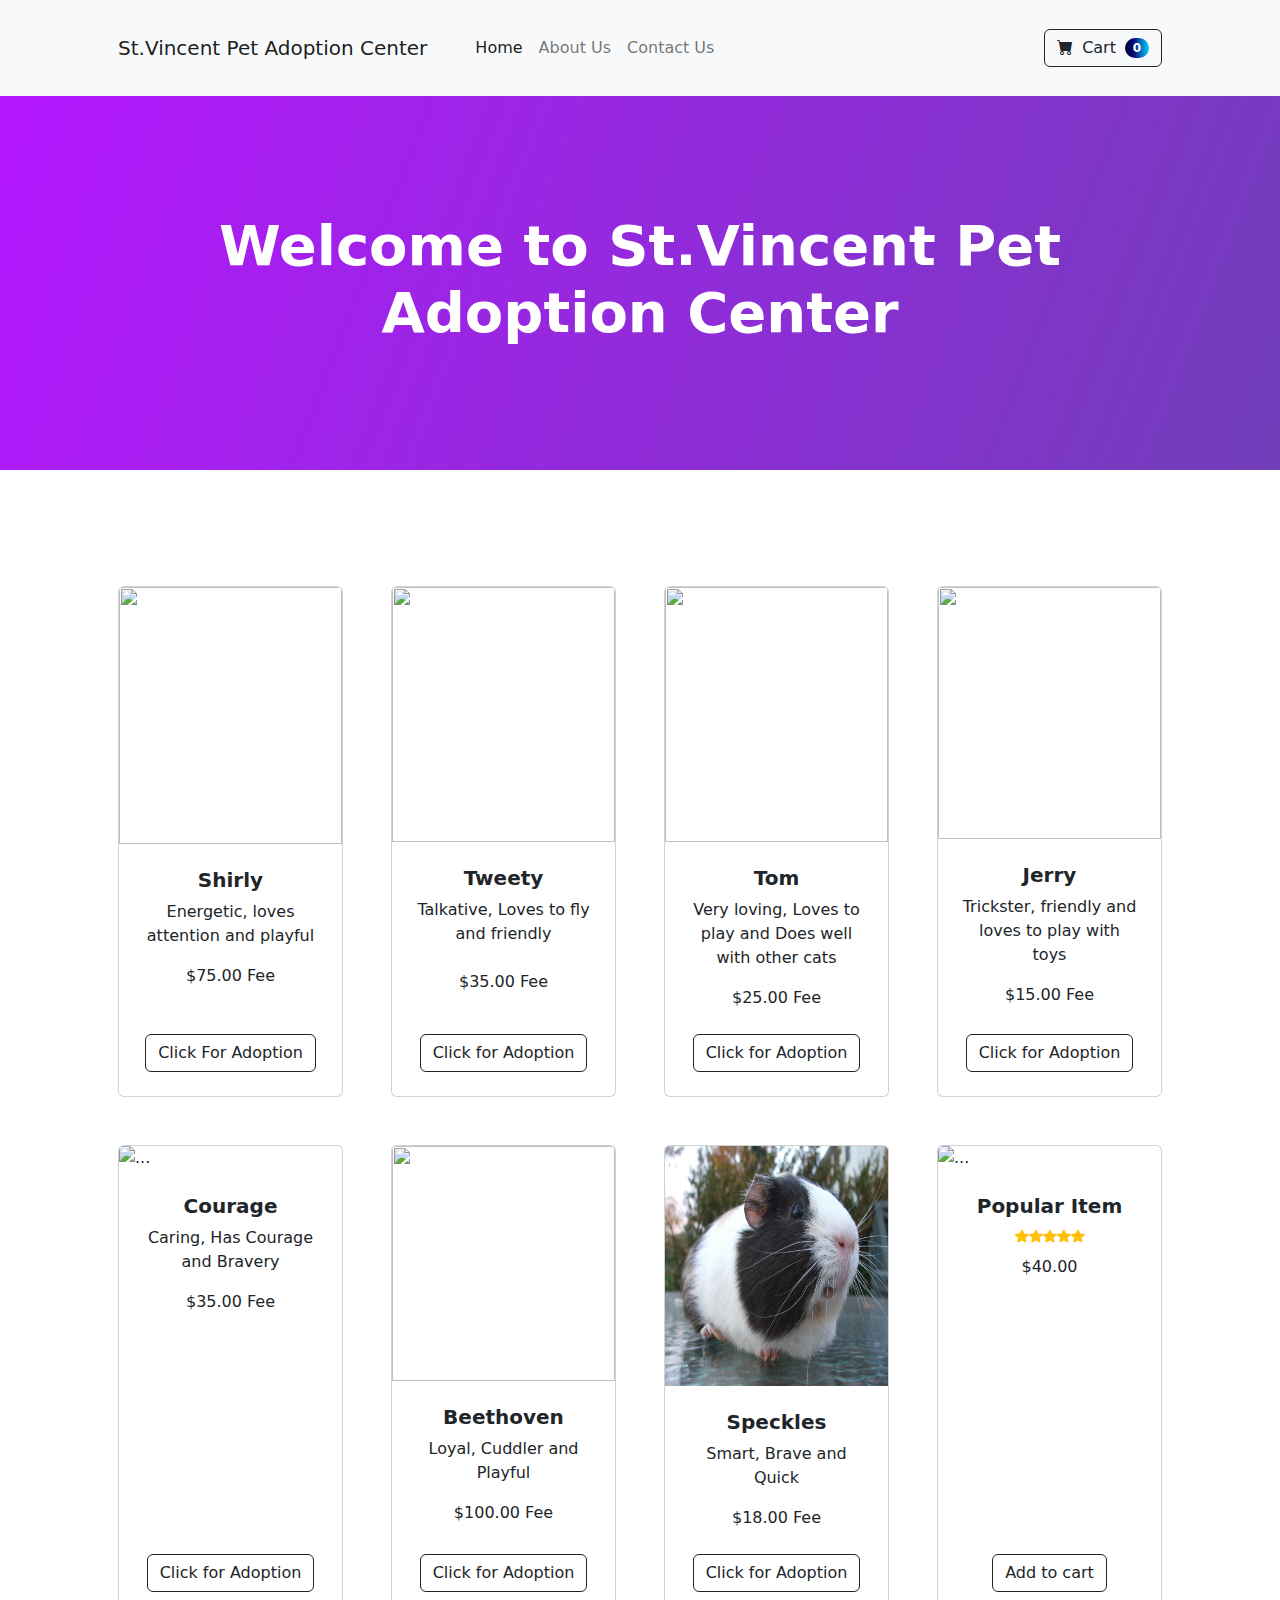
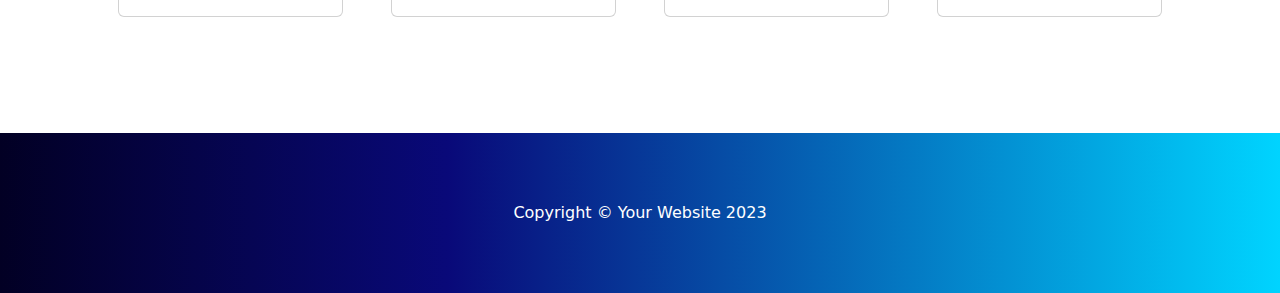
==== index.html @ 781c587f "I Changed the banners for each page" ====
<!DOCTYPE html>
<html lang="en">
    <head>
        <meta charset="utf-8" />
        <meta name="viewport" content="width=device-width, initial-scale=1, shrink-to-fit=no" />
        <meta name="description" content="" />
        <meta name="author" content="" />
        <title>St.Vincent Pet Adoption Center</title>
        <!-- Favicon-->
        <link rel="icon" type="image/x-icon" href="assets/favicon.ico" />
        <!-- Bootstrap icons-->
        <link href="https://cdn.jsdelivr.net/npm/bootstrap-icons@1.5.0/font/bootstrap-icons.css" rel="stylesheet" />
        <!-- Core theme CSS (includes Bootstrap)-->
        <link href="css/styles.css" rel="stylesheet" />
    </head>
    <body>
        <!-- Navigation-->
        <nav class="navbar navbar-expand-lg navbar-light bg-light">
            <div class="container px-4 px-lg-5">
                <a class="navbar-brand" href="#!">St.Vincent Pet Adoption Center</a>
                <button class="navbar-toggler" type="button" data-bs-toggle="collapse" data-bs-target="#navbarSupportedContent" aria-controls="navbarSupportedContent" aria-expanded="false" aria-label="Toggle navigation"><span class="navbar-toggler-icon"></span></button>
                <div class="collapse navbar-collapse" id="navbarSupportedContent">
                    <ul class="navbar-nav me-auto mb-2 mb-lg-0 ms-lg-4">
                        <li class="nav-item"><a class="nav-link active" aria-current="page" href="./index.html">Home</a></li>
                        <li class="nav-item"><a class="nav-link" href="./about.html">About Us</a></li>
                        <li class="nav-item">
                            <a class="nav-link" href="./Contact.html">Contact Us</a>
                    </ul>
                    <form class="d-flex">
                        <button class="btn btn-outline-dark" type="submit">
                            <i class="bi-cart-fill me-1"></i>
                            Cart
                            <span class="badge bg-dark text-white ms-1 rounded-pill">0</span>
                        </button>
                    </form>
                </div>
            </div>
        </nav>
        <!-- Header-->
        <header class="bg-dark py-5 css-selector">
            <div class="container px-4 px-lg-5 my-5">
                <div class="text-center text-white">
                    <h1 class="display-4 fw-bolder">Welcome to St.Vincent Pet Adoption Center</h1>
                    <p class="lead fw-normal text-white-50 mb-0"></p>
                </div>
            </div>
        </header>
        <!-- Section-->
        <section class="py-5">
            <div class="container px-4 px-lg-5 mt-5">
                <div class="row gx-4 gx-lg-5 row-cols-2 row-cols-md-3 row-cols-xl-4 justify-content-center">
                    <div class="col mb-5">
                        <div class="card h-100">
                            <!-- Product image-->
                            <img class="card-img-top" src="https://cdn.akc.org/yorkie14_1.jpg" style="height: 257px;"/>
                            <!-- Product details-->
                            <div class="card-body p-4">
                                <div class="text-center">
                                    <!-- Product name-->
                                    <h5 class="fw-bolder">Shirly</h5>
                                    <p>Energetic, loves attention and playful</p>
                                    $75.00 Fee
                                    
                                </div>
                            </div>
                            <!-- Product actions-->
                            <div class="card-footer p-4 pt-0 border-top-0 bg-transparent">
                                <div class="text-center"><a class="btn btn-outline-dark mt-auto" href="#">Click For Adoption</a></div>
                            </div>
                        </div>
                    </div>
                    <div class="col mb-5">
                        <div class="card h-100">
                            <!-- Sale badge-->
                            <!-- <div class="badge bg-dark text-white position-absolute" style="top: 0.5rem; right: 0.5rem"></div> -->
                            <!-- Product image-->
                            <img class="card-img-top" src="https://www.thesprucepets.com/thmb/ul9qRm5pyPlyd3kFfGPe42GYxa4=/467x0/filters:no_upscale():strip_icc()/LutinoParrotlet_Parrotletparrot-58a6e8825f9b58a3c918d7ac.jpg" style="height: 255px;"/>
                            <!-- Product details-->
                            <div class="card-body p-4">
                                <div class="text-center">
                                    <!-- Product name-->
                                    <h5 class="fw-bolder">Tweety</h5>
                                    <p>Talkative, Loves to fly and friendly</p>
                                    <!-- Product reviews-->
                                    <div class="d-flex justify-content-center small text-warning mb-2">
                                        <!-- <div class="bi-star-fill"></div>
                                        <div class="bi-star-fill"></div>
                                        <div class="bi-star-fill"></div>
                                        <div class="bi-star-fill"></div>
                                        <div class="bi-star-fill"></div> -->
                                    </div>
                                    <!-- Product price-->
                                    <span></span>
                                    $35.00 Fee
                                </div>
                            </div>
                            <!-- Product actions-->
                            <div class="card-footer p-4 pt-0 border-top-0 bg-transparent">
                                <div class="text-center"><a class="btn btn-outline-dark mt-auto" href="#">Click for Adoption</a></div>
                            </div>
                        </div>
                    </div>
                    <div class="col mb-5">
                        <div class="card h-100">
                            <!-- Sale badge-->
                            <div class="badge bg-dark text-white position-absolute" style="top: 0.5rem; right: 0.5rem"></div>
                            <!-- Product image-->
                            <img class="card-img-top" src="https://qph.cf2.quoracdn.net/main-qimg-476779f764a8bcf656bd392873af2862.webp" style="height: 255px;"/>
                            <!-- Product details-->
                            <div class="card-body p-4">
                                <div class="text-center">
                                    <!-- Product name-->
                                    <h5 class="fw-bolder">Tom</h5>
                                    <p>Very loving, Loves to play and Does well with other cats</p>
                                    <!-- Product price-->
                                    <span>$25.00 Fee</span>
                                    
                                    
                                </div>
                            </div>
                            <!-- Product actions-->
                            <div class="card-footer p-4 pt-0 border-top-0 bg-transparent">
                                <div class="text-center"><a class="btn btn-outline-dark mt-auto" href="#">Click for Adoption</a></div>
                            </div>
                        </div>
                    </div>
                    <div class="col mb-5">
                        <div class="card h-100">
                            <!-- Product image-->
                            <img class="card-img-top" src="https://www.rspcansw.org.au/wp-content/uploads/2016/10/mouse3-700x587.jpg" style="height: 252px;"/>
                            <!-- Product details-->
                            <div class="card-body p-4">
                                <div class="text-center">
                                    <!-- Product name-->
                                    <h5 class="fw-bolder">Jerry</h5>
                                    <!-- Product reviews-->
                                    <!-- <div class="d-flex justify-content-center small text-warning mb-2">
                                        <div class="bi-star-fill"></div>
                                        <div class="bi-star-fill"></div>
                                        <div class="bi-star-fill"></div>
                                        <div class="bi-star-fill"></div>
                                        <div class="bi-star-fill"></div>
                                    </div> -->
                                    <!-- Product price-->
                                    <p>Trickster, friendly and loves to play with toys</p>
                                    <span>$15.00 Fee</span>
                                     
                                </div>
                            </div>
                            <!-- Product actions-->
                            <div class="card-footer p-4 pt-0 border-top-0 bg-transparent">
                                <div class="text-center"><a class="btn btn-outline-dark mt-auto" href="#">Click for Adoption</a></div>
                            </div>
                        </div>
                    </div>
                    <div class="col mb-5">
                        <div class="card h-100">
                            <!-- Sale badge-->
                            <!-- <div class="badge bg-dark text-white position-absolute" style="top: 0.5rem; right: 0.5rem">Sale</div> -->
                            <!-- Product image-->
                            <img class="card-img-top" src="https://th.bing.com/th/id/R.4b80d0c19f7ebf796e3418d55f9085d4?rik=MaPlz%2f1vwEWjqw&riu=http%3a%2f%2fwww.daxtonsfriends.com%2fwp-content%2fuploads%2f2014%2f03%2fbeagle-3.jpg&ehk=M1Ei%2bVhdY8WbubS7VVFrgg%2fxV7loCNVXlWEQvaQn68w%3d&risl=&pid=ImgRaw&r=0" alt="..." />
                            <!-- Product details-->
                            <div class="card-body p-4">
                                <div class="text-center">
                                    <!-- Product name-->
                                    <h5 class="fw-bolder">Courage</h5>
                                    <!-- Product price-->
                                    <!-- <span class="text-muted text-decoration-line-through">$50.00</span> -->
                                   <p>Caring, Has Courage and Bravery</p>
                                    $35.00 Fee
                                  
                                </div>
                            </div>
                            <!-- Product actions-->
                            <div class="card-footer p-4 pt-0 border-top-0 bg-transparent">
                                <div class="text-center"><a class="btn btn-outline-dark mt-auto" href="#">Click for Adoption</a></div>
                            </div>
                        </div>
                    </div>
                    <div class="col mb-5">
                        <div class="card h-100">
                            <!-- Product image-->
                            <img class="card-img-top" src="https://cdn-prd.content.metamorphosis.com/wp-content/uploads/sites/6/2022/07/what-type-of-dog-is-beethoven-type.jpg" height="235px"/>
                            <!-- Product details-->
                            <div class="card-body p-4">
                                <div class="text-center">
                                    <!-- Product name-->
                                    <h5 class="fw-bolder">Beethoven</h5>
                                    <!-- Product price-->
                                    <p>Loyal, Cuddler and Playful</p>
                                    $100.00 Fee
                                </div>
                            </div>
                            <!-- Product actions-->
                            <div class="card-footer p-4 pt-0 border-top-0 bg-transparent">
                                <div class="text-center"><a class="btn btn-outline-dark mt-auto" href="#">Click for Adoption</a></div>
                            </div>
                        </div>
                    </div>
                    <div class="col mb-5">
                        <div class="card h-100">
                            <!-- Sale badge-->
                            <!-- <div class="badge bg-dark text-white position-absolute" style="top: 0.5rem; right: 0.5rem">Sale</div> -->
                            <!-- Product image-->
                            <img class="card-img-top" src="./George_the_amazing_guinea_pig.jpg" height="240px"/>
                            <!-- Product details-->
                            <div class="card-body p-4">
                                <div class="text-center">
                                    <!-- Product name-->
                                    <h5 class="fw-bolder">Speckles</h5>
                                    <!-- Product reviews-->
                                    <!-- <div class="d-flex justify-content-center small text-warning mb-2">
                                        <div class="bi-star-fill"></div>
                                        <div class="bi-star-fill"></div>
                                        <div class="bi-star-fill"></div>
                                        <div class="bi-star-fill"></div>
                                        <div class="bi-star-fill"></div>
                                    </div> -->
                                    <!-- Product price-->
                                    <!-- <span class="text-muted text-decoration-line-through"></span> -->
                                    <p>Smart, Brave and Quick</p>
                                    $18.00 Fee
                                </div>
                            </div>
                            <!-- Product actions-->
                            <div class="card-footer p-4 pt-0 border-top-0 bg-transparent">
                                <div class="text-center"><a class="btn btn-outline-dark mt-auto" href="#">Click for Adoption</a></div>
                            </div>
                        </div>
                    </div>
                    <div class="col mb-5">
                        <div class="card h-100">
                            <!-- Product image-->
                            <img class="card-img-top" src="https://dummyimage.com/450x300/dee2e6/6c757d.jpg" alt="..." />
                            <!-- Product details-->
                            <div class="card-body p-4">
                                <div class="text-center">
                                    <!-- Product name-->
                                    <h5 class="fw-bolder">Popular Item</h5>
                                    <!-- Product reviews-->
                                    <div class="d-flex justify-content-center small text-warning mb-2">
                                        <div class="bi-star-fill"></div>
                                        <div class="bi-star-fill"></div>
                                        <div class="bi-star-fill"></div>
                                        <div class="bi-star-fill"></div>
                                        <div class="bi-star-fill"></div>
                                    </div>
                                    <!-- Product price-->
                                    $40.00
                                </div>
                            </div>
                            <!-- Product actions-->
                            <div class="card-footer p-4 pt-0 border-top-0 bg-transparent">
                                <div class="text-center"><a class="btn btn-outline-dark mt-auto" href="#">Add to cart</a></div>
                            </div>
                        </div>
                    </div>
                </div>
            </div>
        </section>
        <!-- Footer-->
        <footer class="py-5 bg-dark">
            <div class="container"><p class="m-0 text-center text-white">Copyright &copy; Your Website 2023</p></div>
        </footer>
        <!-- Bootstrap core JS-->
        <script src="https://cdn.jsdelivr.net/npm/bootstrap@5.2.3/dist/js/bootstrap.bundle.min.js"></script>
        <!-- Core theme JS-->
        <script src="js/scripts.js"></script>
    </body>
</html>
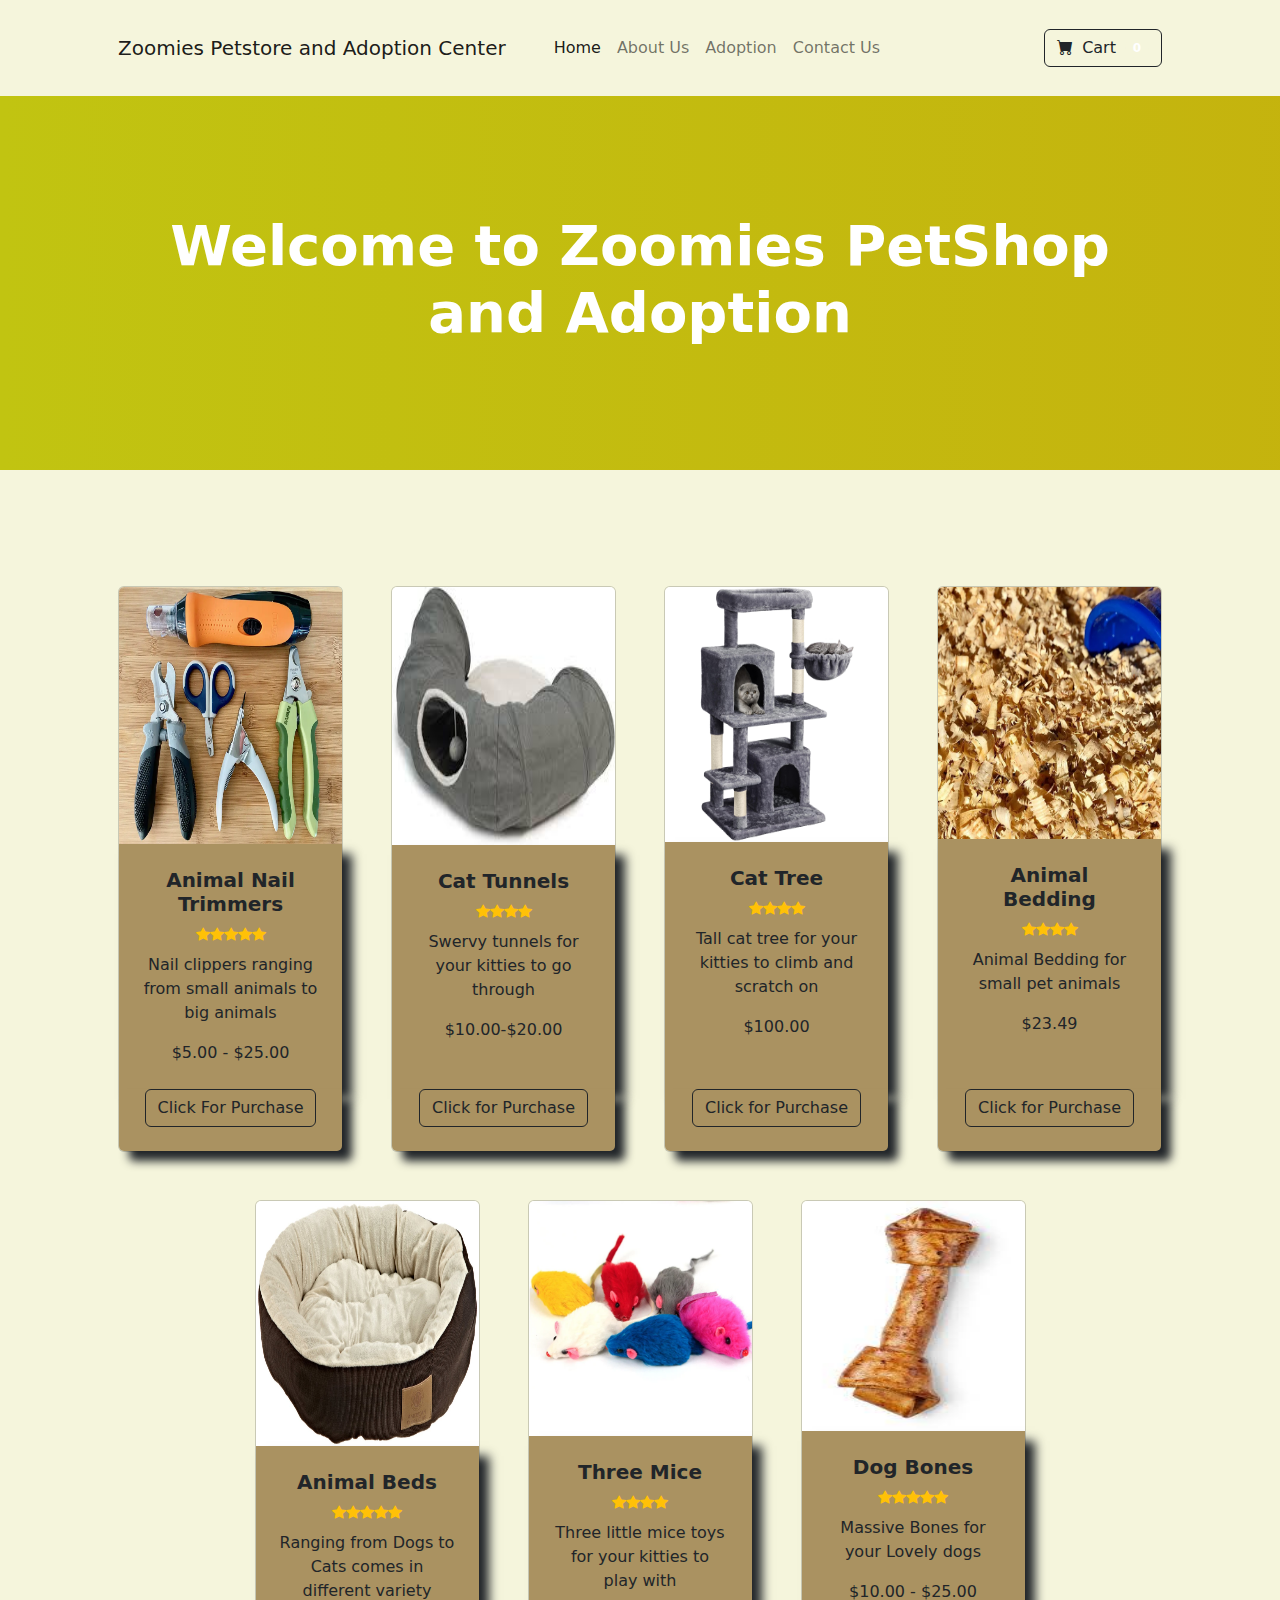
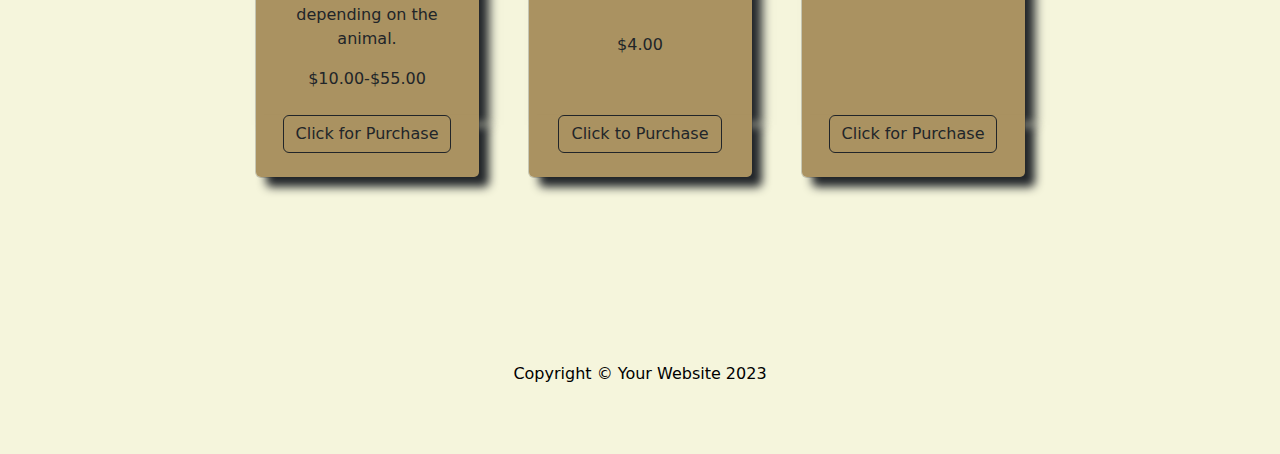
==== commit 516857ca: "updated files" ====
--- a/index.html
+++ b/index.html
@@ -5,24 +5,25 @@
         <meta name="viewport" content="width=device-width, initial-scale=1, shrink-to-fit=no" />
         <meta name="description" content="" />
         <meta name="author" content="" />
-        <title>St.Vincent Pet Adoption Center</title>
+        <title>Zoomies Petstorea and Adoption Center</title>
         <!-- Favicon-->
         <link rel="icon" type="image/x-icon" href="assets/favicon.ico" />
         <!-- Bootstrap icons-->
         <link href="https://cdn.jsdelivr.net/npm/bootstrap-icons@1.5.0/font/bootstrap-icons.css" rel="stylesheet" />
         <!-- Core theme CSS (includes Bootstrap)-->
-        <link href="css/styles.css" rel="stylesheet" />
+        <link href="./css/styles.css" rel="stylesheet" />
     </head>
     <body>
         <!-- Navigation-->
-        <nav class="navbar navbar-expand-lg navbar-light bg-light">
+        <nav class="navbar navbar-expand-lg navbar-light bg-dark">
             <div class="container px-4 px-lg-5">
-                <a class="navbar-brand" href="#!">St.Vincent Pet Adoption Center</a>
+                <a class="navbar-brand" href="#!">Zoomies Petstore and Adoption Center</a>
                 <button class="navbar-toggler" type="button" data-bs-toggle="collapse" data-bs-target="#navbarSupportedContent" aria-controls="navbarSupportedContent" aria-expanded="false" aria-label="Toggle navigation"><span class="navbar-toggler-icon"></span></button>
                 <div class="collapse navbar-collapse" id="navbarSupportedContent">
                     <ul class="navbar-nav me-auto mb-2 mb-lg-0 ms-lg-4">
                         <li class="nav-item"><a class="nav-link active" aria-current="page" href="./index.html">Home</a></li>
                         <li class="nav-item"><a class="nav-link" href="./about.html">About Us</a></li>
+                        <li class="nav-item"><a class="nav-link" href="./shop.html">Adoption</a></li>
                         <li class="nav-item">
                             <a class="nav-link" href="./Contact.html">Contact Us</a>
                     </ul>
@@ -40,7 +41,7 @@
         <header class="bg-dark py-5 css-selector">
             <div class="container px-4 px-lg-5 my-5">
                 <div class="text-center text-white">
-                    <h1 class="display-4 fw-bolder">Welcome to St.Vincent Pet Adoption Center</h1>
+                    <h1 class="display-4 fw-bolder">Welcome to Zoomies PetShop and Adoption</h1>
                     <p class="lead fw-normal text-white-50 mb-0"></p>
                 </div>
             </div>
@@ -52,20 +53,28 @@
                     <div class="col mb-5">
                         <div class="card h-100">
                             <!-- Product image-->
-                            <img class="card-img-top" src="https://cdn.akc.org/yorkie14_1.jpg" style="height: 257px;"/>
-                            <!-- Product details-->
-                            <div class="card-body p-4">
-                                <div class="text-center">
-                                    <!-- Product name-->
-                                    <h5 class="fw-bolder">Shirly</h5>
-                                    <p>Energetic, loves attention and playful</p>
-                                    $75.00 Fee
-                                    
-                                </div>
-                            </div>
-                            <!-- Product actions-->
-                            <div class="card-footer p-4 pt-0 border-top-0 bg-transparent">
-                                <div class="text-center"><a class="btn btn-outline-dark mt-auto" href="#">Click For Adoption</a></div>
+                            <img class="card-img-top" src="./img/NailTrimmers.webp" style="height: 257px;"/>
+                            <!-- Product details-->
+                            <div class="card-body p-4 Cardcolor">
+                                <div class="text-center">
+
+                                    <!-- Product name-->
+                                    <h5 class="fw-bolder">Animal Nail Trimmers</h5>
+                                    <div class="d-flex justify-content-center small text-warning mb-2">
+                                        <div class="bi-star-fill"></div>
+                                        <div class="bi-star-fill"></div>
+                                        <div class="bi-star-fill"></div>
+                                        <div class="bi-star-fill"></div>
+                                        <div class="bi-star-fill"></div>
+                                    </div>
+                                    <p>Nail clippers ranging from small animals to big animals </p>
+                                    $5.00 - $25.00
+                                    
+                                </div>
+                            </div>
+                            <!-- Product actions-->
+                            <div class="card-footer p-4 pt-0 border-top-0 Cardcolor">
+                                <div class="text-center"><a class="btn btn-outline-dark mt-auto" href="#">Click For Purchase</a></div>
                             </div>
                         </div>
                     </div>
@@ -74,29 +83,39 @@
                             <!-- Sale badge-->
                             <!-- <div class="badge bg-dark text-white position-absolute" style="top: 0.5rem; right: 0.5rem"></div> -->
                             <!-- Product image-->
-                            <img class="card-img-top" src="https://www.thesprucepets.com/thmb/ul9qRm5pyPlyd3kFfGPe42GYxa4=/467x0/filters:no_upscale():strip_icc()/LutinoParrotlet_Parrotletparrot-58a6e8825f9b58a3c918d7ac.jpg" style="height: 255px;"/>
-                            <!-- Product details-->
-                            <div class="card-body p-4">
-                                <div class="text-center">
-                                    <!-- Product name-->
-                                    <h5 class="fw-bolder">Tweety</h5>
-                                    <p>Talkative, Loves to fly and friendly</p>
+                            <img class="card-img-top" src="./img/catTunnel.jpg" height="258px" />
+                    
+                            <div class="card-body p-4 Cardcolor">
+                                <div class="text-center">
+                                    <!-- Product name-->
+                                    
+                                    <h5 class="fw-bolder">Cat Tunnels</h5>
+                                    <div class="d-flex justify-content-center small text-warning mb-2">
+                                        <div class="bi-star-fill"></div>
+                                        <div class="bi-star-fill"></div>
+                                        <div class="bi-star-fill"></div>
+                                        <div class="bi-star-fill"></div>
+                                        <!-- <div class="bi-star-fill"></div> -->
+                                    </div>
+
+                                    <p>Swervy tunnels for your kitties to go through</p>
+                                    
                                     <!-- Product reviews-->
-                                    <div class="d-flex justify-content-center small text-warning mb-2">
-                                        <!-- <div class="bi-star-fill"></div>
-                                        <div class="bi-star-fill"></div>
-                                        <div class="bi-star-fill"></div>
-                                        <div class="bi-star-fill"></div>
-                                        <div class="bi-star-fill"></div> -->
-                                    </div>
+                                    <!-- <div class="d-flex justify-content-center small text-warning mb-2">
+                                        <div class="bi-star-fill"></div>
+                                        <div class="bi-star-fill"></div>
+                                        <div class="bi-star-fill"></div>
+                                        <div class="bi-star-fill"></div>
+                                        <div class="bi-star-fill"></div>
+                                    </div> -->
                                     <!-- Product price-->
                                     <span></span>
-                                    $35.00 Fee
-                                </div>
-                            </div>
-                            <!-- Product actions-->
-                            <div class="card-footer p-4 pt-0 border-top-0 bg-transparent">
-                                <div class="text-center"><a class="btn btn-outline-dark mt-auto" href="#">Click for Adoption</a></div>
+                                    $10.00-$20.00
+                                </div>
+                            </div>
+                            <!-- Product actions-->
+                            <div class="card-footer p-4 pt-0 border-top-0 Cardcolor">
+                                <div class="text-center"><a class="btn btn-outline-dark mt-auto" href="#">Click for Purchase</a></div>
                             </div>
                         </div>
                     </div>
@@ -105,51 +124,126 @@
                             <!-- Sale badge-->
                             <div class="badge bg-dark text-white position-absolute" style="top: 0.5rem; right: 0.5rem"></div>
                             <!-- Product image-->
-                            <img class="card-img-top" src="https://qph.cf2.quoracdn.net/main-qimg-476779f764a8bcf656bd392873af2862.webp" style="height: 255px;"/>
-                            <!-- Product details-->
-                            <div class="card-body p-4">
-                                <div class="text-center">
-                                    <!-- Product name-->
-                                    <h5 class="fw-bolder">Tom</h5>
-                                    <p>Very loving, Loves to play and Does well with other cats</p>
-                                    <!-- Product price-->
-                                    <span>$25.00 Fee</span>
-                                    
-                                    
-                                </div>
-                            </div>
-                            <!-- Product actions-->
-                            <div class="card-footer p-4 pt-0 border-top-0 bg-transparent">
-                                <div class="text-center"><a class="btn btn-outline-dark mt-auto" href="#">Click for Adoption</a></div>
-                            </div>
-                        </div>
-                    </div>
-                    <div class="col mb-5">
-                        <div class="card h-100">
-                            <!-- Product image-->
-                            <img class="card-img-top" src="https://www.rspcansw.org.au/wp-content/uploads/2016/10/mouse3-700x587.jpg" style="height: 252px;"/>
-                            <!-- Product details-->
-                            <div class="card-body p-4">
-                                <div class="text-center">
-                                    <!-- Product name-->
-                                    <h5 class="fw-bolder">Jerry</h5>
+                            <img class="card-img-top" src="./img/catTree.jpg" style="height: 255px;"/>
+                            <!-- Product details-->
+                            <div class="card-body p-4 Cardcolor">
+                                <div class="text-center">
+                                    <!-- Product name-->
+                                    
+                                    <h5 class="fw-bolder">Cat Tree</h5>
+                                    <div class="d-flex justify-content-center small text-warning mb-2">
+                                        <div class="bi-star-fill"></div>
+                                        <div class="bi-star-fill"></div>
+                                        <div class="bi-star-fill"></div>
+                                        <div class="bi-star-fill"></div>
+                                        <!-- <div class="bi-star-fill"></div>  -->
+                                    </div> 
+                                    <p>Tall cat tree for your kitties to climb and scratch on</p>
+                                    <!-- Product price-->
+                                    <span>$100.00</span>
+                                    
+                                    
+                                </div>
+                            </div>
+                            <!-- Product actions-->
+                            <div class="card-footer p-4 pt-0 border-top-0 Cardcolor">
+                                <div class="text-center"><a class="btn btn-outline-dark mt-auto" href="#">Click for Purchase</a></div>
+                            </div>
+                        </div>
+                    </div>
+                    <div class="col mb-5">
+                        <div class="card h-100">
+                            <!-- Product image-->
+                            <img class="card-img-top" src="./img/42cdfb_442b223d29144451879b62009cc0705e~mv2.webp" style="height: 252px;"/>
+                            <!-- Product details-->
+                            <div class="card-body p-4 Cardcolor">
+                                <div class="text-center">
+                                    <!-- Product name-->
+                                    <h5 class="fw-bolder">Animal Bedding</h5>
                                     <!-- Product reviews-->
-                                    <!-- <div class="d-flex justify-content-center small text-warning mb-2">
-                                        <div class="bi-star-fill"></div>
-                                        <div class="bi-star-fill"></div>
-                                        <div class="bi-star-fill"></div>
-                                        <div class="bi-star-fill"></div>
-                                        <div class="bi-star-fill"></div>
-                                    </div> -->
-                                    <!-- Product price-->
-                                    <p>Trickster, friendly and loves to play with toys</p>
-                                    <span>$15.00 Fee</span>
+                                    <div class="d-flex justify-content-center small text-warning mb-2">
+                                        <div class="bi-star-fill"></div>
+                                        <div class="bi-star-fill"></div>
+                                        <div class="bi-star-fill"></div>
+                                        <div class="bi-star-fill"></div>
+                                        <!-- <div class="bi-star-fill"></div>  -->
+                                    </div> 
+                                    <!-- Product price-->
+                                    <p>Animal Bedding for small pet animals</p>
+                                    <span>$23.49</span>
                                      
                                 </div>
                             </div>
                             <!-- Product actions-->
-                            <div class="card-footer p-4 pt-0 border-top-0 bg-transparent">
-                                <div class="text-center"><a class="btn btn-outline-dark mt-auto" href="#">Click for Adoption</a></div>
+                            <div class="card-footer p-4 pt-0 border-top-0 Cardcolor">
+                                <div class="text-center"><a class="btn btn-outline-dark mt-auto" href="#">Click for Purchase</a></div>
+                            </div>
+                        </div>
+                    </div>
+                    <div class="col mb-5">
+                        <div class="card h-100">
+                            <!-- Sale badge--> 
+                             <!-- <div class="badge bg-dark text-black position-absolute" style="top: 0.5rem; right: 0.5rem">Sale</div>  -->
+                            <!-- Product image-->
+                            <img class="card-img-top" src="./img/AnimalBed.jpg" height="245px" width="150px"/>
+                            <!-- Product details-->
+                            <div class="card-body p-4 Cardcolor">
+                                <div class="text-center">
+                                    <!-- Product name-->
+                                    <h5 class="fw-bolder">Animal Beds</h5>
+                                    <!-- Product reviews -->
+                                    <div class="d-flex justify-content-center small text-warning mb-2">
+                                        <div class="bi-star-fill"></div>
+                                        <div class="bi-star-fill"></div>
+                                        <div class="bi-star-fill"></div>
+                                         <div class="bi-star-fill"></div> 
+                                        <div class="bi-star-fill"></div> 
+                                    </div>
+                                    <!-- Product price-->
+                                    <!-- <span class="text-muted text-decoration-line-through">$50.00</span> -->
+                                   <p class= "cardText">Ranging from Dogs to Cats
+                                    comes in different variety depending on the animal.
+                                   </p>
+                                    $10.00-$55.00 
+                                  
+                                </div>
+                            </div>
+                            <!-- Product actions-->
+                            <div class="card-footer p-4 pt-0 border-top-0 Cardcolor">
+                                <div class="text-center"><a class="btn btn-outline-dark mt-auto" href="#">Click for Purchase</a></div>
+                            </div>
+                        </div>
+                    </div>
+                    <div class="col mb-5">
+                        <div class="card h-100">
+                            <!-- Product image-->
+                            <img class="card-img-top" src="./img/SYDZSW-5pcs-Pack-Funny-Cat-Mice-Toys-Colorful-Mice-Cat-Toy-with-Real-Rabbit-Fur-Small.jpg_640x640.webp" height="235px"/>
+                            <!-- Product details-->
+                            <div class="card-body p-4 Cardcolor">
+                                <div class="text-center">
+                                    <!-- Product name-->
+                                    <h5 class="fw-bolder">Three Mice</h5>
+                                    <!-- Product reviews -->
+                                    <div class="d-flex justify-content-center small text-warning mb-2">
+                                        <div class="bi-star-fill"></div>
+                                        <div class="bi-star-fill"></div>
+                                        <div class="bi-star-fill"></div>
+                                         <div class="bi-star-fill"></div> 
+                                        <!-- <div class="bi-star-fill"></div> --> 
+                                    </div>
+                                    <!-- Product description -->
+                                    <span class="text-muted text-decoration-line-through"></span>
+                                    <p> Three little mice toys for your kitties to play with </p>
+                                    <!-- Product Price -->
+                                    <br>
+                                    $4.00
+                                    <!-- Product price-->
+                                    
+                                </div>
+                            </div>
+                            <!-- Product actions-->
+                            <div class="card-footer p-4 pt-0 border-top-0 Cardcolor">
+                                <div class="text-center"><a class="btn btn-outline-dark mt-auto" href="#">Click to Purchase</a></div>
                             </div>
                         </div>
                     </div>
@@ -158,113 +252,48 @@
                             <!-- Sale badge-->
                             <!-- <div class="badge bg-dark text-white position-absolute" style="top: 0.5rem; right: 0.5rem">Sale</div> -->
                             <!-- Product image-->
-                            <img class="card-img-top" src="https://th.bing.com/th/id/R.4b80d0c19f7ebf796e3418d55f9085d4?rik=MaPlz%2f1vwEWjqw&riu=http%3a%2f%2fwww.daxtonsfriends.com%2fwp-content%2fuploads%2f2014%2f03%2fbeagle-3.jpg&ehk=M1Ei%2bVhdY8WbubS7VVFrgg%2fxV7loCNVXlWEQvaQn68w%3d&risl=&pid=ImgRaw&r=0" alt="..." />
-                            <!-- Product details-->
-                            <div class="card-body p-4">
-                                <div class="text-center">
-                                    <!-- Product name-->
-                                    <h5 class="fw-bolder">Courage</h5>
-                                    <!-- Product price-->
-                                    <!-- <span class="text-muted text-decoration-line-through">$50.00</span> -->
-                                   <p>Caring, Has Courage and Bravery</p>
-                                    $35.00 Fee
-                                  
-                                </div>
-                            </div>
-                            <!-- Product actions-->
-                            <div class="card-footer p-4 pt-0 border-top-0 bg-transparent">
-                                <div class="text-center"><a class="btn btn-outline-dark mt-auto" href="#">Click for Adoption</a></div>
-                            </div>
-                        </div>
-                    </div>
-                    <div class="col mb-5">
-                        <div class="card h-100">
-                            <!-- Product image-->
-                            <img class="card-img-top" src="https://cdn-prd.content.metamorphosis.com/wp-content/uploads/sites/6/2022/07/what-type-of-dog-is-beethoven-type.jpg" height="235px"/>
-                            <!-- Product details-->
-                            <div class="card-body p-4">
-                                <div class="text-center">
-                                    <!-- Product name-->
-                                    <h5 class="fw-bolder">Beethoven</h5>
-                                    <!-- Product price-->
-                                    <p>Loyal, Cuddler and Playful</p>
-                                    $100.00 Fee
-                                </div>
-                            </div>
-                            <!-- Product actions-->
-                            <div class="card-footer p-4 pt-0 border-top-0 bg-transparent">
-                                <div class="text-center"><a class="btn btn-outline-dark mt-auto" href="#">Click for Adoption</a></div>
-                            </div>
-                        </div>
-                    </div>
-                    <div class="col mb-5">
-                        <div class="card h-100">
-                            <!-- Sale badge-->
-                            <!-- <div class="badge bg-dark text-white position-absolute" style="top: 0.5rem; right: 0.5rem">Sale</div> -->
-                            <!-- Product image-->
-                            <img class="card-img-top" src="./George_the_amazing_guinea_pig.jpg" height="240px"/>
-                            <!-- Product details-->
-                            <div class="card-body p-4">
-                                <div class="text-center">
-                                    <!-- Product name-->
-                                    <h5 class="fw-bolder">Speckles</h5>
-                                    <!-- Product reviews-->
-                                    <!-- <div class="d-flex justify-content-center small text-warning mb-2">
-                                        <div class="bi-star-fill"></div>
-                                        <div class="bi-star-fill"></div>
-                                        <div class="bi-star-fill"></div>
-                                        <div class="bi-star-fill"></div>
-                                        <div class="bi-star-fill"></div>
-                                    </div> -->
-                                    <!-- Product price-->
-                                    <!-- <span class="text-muted text-decoration-line-through"></span> -->
-                                    <p>Smart, Brave and Quick</p>
-                                    $18.00 Fee
-                                </div>
-                            </div>
-                            <!-- Product actions-->
-                            <div class="card-footer p-4 pt-0 border-top-0 bg-transparent">
-                                <div class="text-center"><a class="btn btn-outline-dark mt-auto" href="#">Click for Adoption</a></div>
-                            </div>
-                        </div>
-                    </div>
-                    <div class="col mb-5">
-                        <div class="card h-100">
-                            <!-- Product image-->
-                            <img class="card-img-top" src="https://dummyimage.com/450x300/dee2e6/6c757d.jpg" alt="..." />
-                            <!-- Product details-->
-                            <div class="card-body p-4">
-                                <div class="text-center">
-                                    <!-- Product name-->
-                                    <h5 class="fw-bolder">Popular Item</h5>
-                                    <!-- Product reviews-->
-                                    <div class="d-flex justify-content-center small text-warning mb-2">
-                                        <div class="bi-star-fill"></div>
-                                        <div class="bi-star-fill"></div>
-                                        <div class="bi-star-fill"></div>
-                                        <div class="bi-star-fill"></div>
-                                        <div class="bi-star-fill"></div>
-                                    </div>
-                                    <!-- Product price-->
-                                    $40.00
-                                </div>
-                            </div>
-                            <!-- Product actions-->
-                            <div class="card-footer p-4 pt-0 border-top-0 bg-transparent">
-                                <div class="text-center"><a class="btn btn-outline-dark mt-auto" href="#">Add to cart</a></div>
+                            <img class="card-img-top" src="./img/LargeBone.jpg" height="230px"/>
+                            <!-- Product details-->
+                            <div class="card-body p-4 Cardcolor">
+                                <div class="text-center">
+                                    <!-- Product name-->
+                                    <h5 class="fw-bolder">Dog Bones</h5>
+                                    <!-- Product reviews -->
+                                    <div class="d-flex justify-content-center small text-warning mb-2">
+                                        <div class="bi-star-fill"></div>
+                                        <div class="bi-star-fill"></div>
+                                        <div class="bi-star-fill"></div>
+                                        <div class="bi-star-fill"></div>
+                                        <div class="bi-star-fill"></div>
+                                    </div>
+                                    <!-- Product price -->
+                                    <span class="text-muted text-decoration-line-through"></span>
+                                    <p>Massive Bones for your Lovely dogs </p>
+                                    $10.00 - $25.00
+                                </div>
+                            </div>
+                            <!-- Product actions -->
+                            <div class="card-footer p-4 pt-0 border-top-0 Cardcolor">
+                                <div class="text-center"><a class="btn btn-outline-dark mt-auto" href="#">Click for Purchase</a></div>
+                            </div>
+                        </div>
+                    </div>
+                   
                             </div>
                         </div>
                     </div>
                 </div>
             </div>
         </section>
+       
         <!-- Footer-->
         <footer class="py-5 bg-dark">
-            <div class="container"><p class="m-0 text-center text-white">Copyright &copy; Your Website 2023</p></div>
+            <div class="container"><p class="m-0 text-center text-black">Copyright &copy; Your Website 2023</p></div>
         </footer>
         <!-- Bootstrap core JS-->
         <script src="https://cdn.jsdelivr.net/npm/bootstrap@5.2.3/dist/js/bootstrap.bundle.min.js"></script>
         <!-- Core theme JS-->
         <script src="js/scripts.js"></script>
+      
     </body>
 </html>
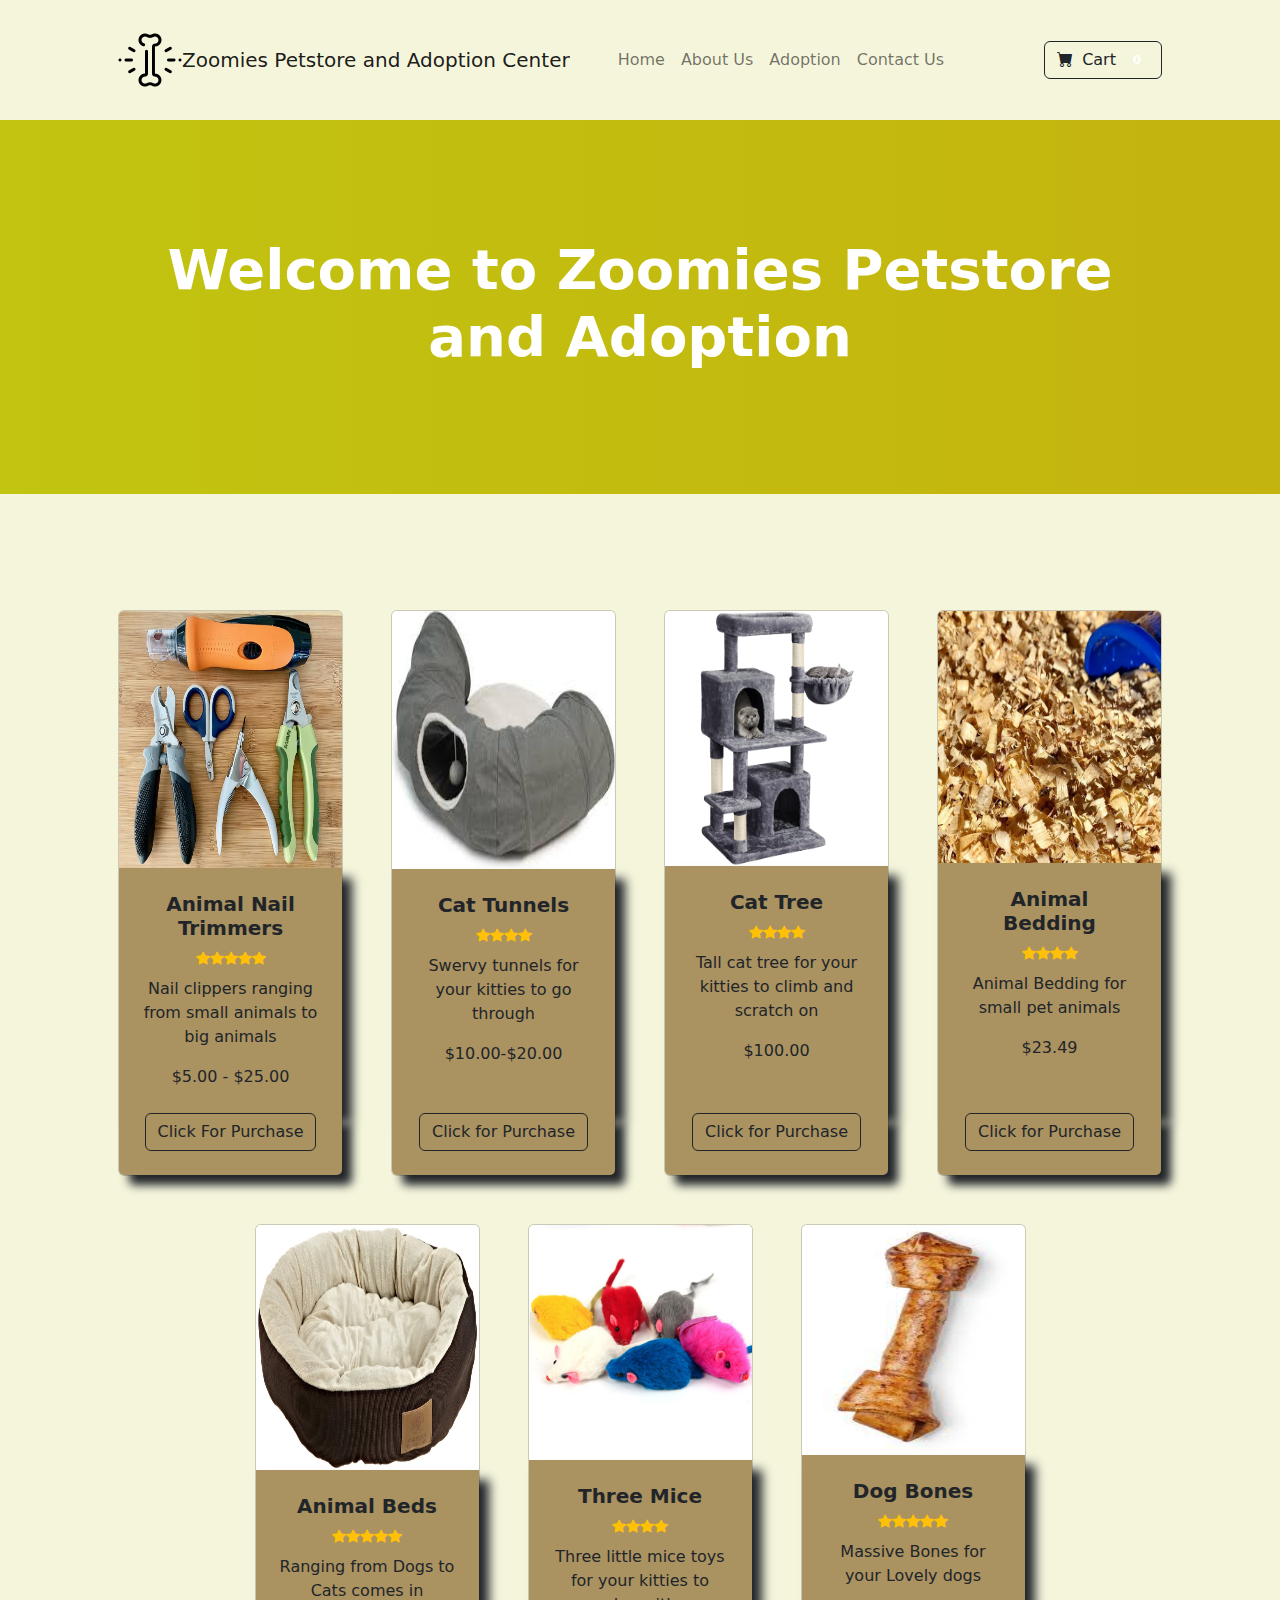
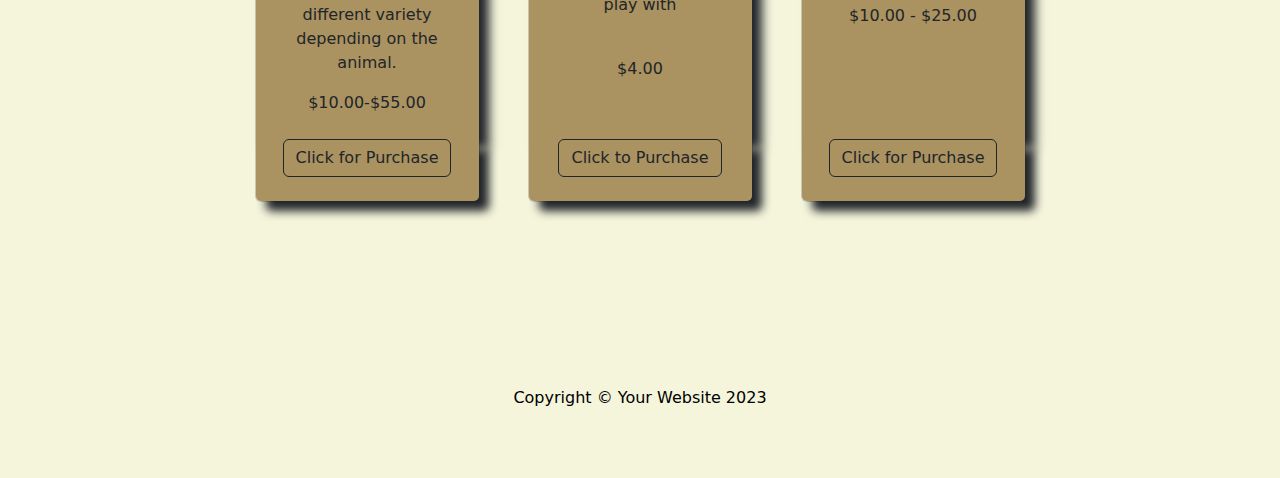
==== commit e76edf67: "updated files" ====
--- a/index.html
+++ b/index.html
@@ -17,11 +17,12 @@
         <!-- Navigation-->
         <nav class="navbar navbar-expand-lg navbar-light bg-dark">
             <div class="container px-4 px-lg-5">
+                <img src="./img/icons8-dog-bone-64.png" alt="">
                 <a class="navbar-brand" href="#!">Zoomies Petstore and Adoption Center</a>
                 <button class="navbar-toggler" type="button" data-bs-toggle="collapse" data-bs-target="#navbarSupportedContent" aria-controls="navbarSupportedContent" aria-expanded="false" aria-label="Toggle navigation"><span class="navbar-toggler-icon"></span></button>
                 <div class="collapse navbar-collapse" id="navbarSupportedContent">
                     <ul class="navbar-nav me-auto mb-2 mb-lg-0 ms-lg-4">
-                        <li class="nav-item"><a class="nav-link active" aria-current="page" href="./index.html">Home</a></li>
+                        <li class="nav-item"><a class="nav-link" aria-current="page" href="./index.html">Home</a></li>
                         <li class="nav-item"><a class="nav-link" href="./about.html">About Us</a></li>
                         <li class="nav-item"><a class="nav-link" href="./shop.html">Adoption</a></li>
                         <li class="nav-item">
@@ -41,7 +42,7 @@
         <header class="bg-dark py-5 css-selector">
             <div class="container px-4 px-lg-5 my-5">
                 <div class="text-center text-white">
-                    <h1 class="display-4 fw-bolder">Welcome to Zoomies PetShop and Adoption</h1>
+                    <h1 class="display-4 fw-bolder">Welcome to Zoomies Petstore and Adoption</h1>
                     <p class="lead fw-normal text-white-50 mb-0"></p>
                 </div>
             </div>
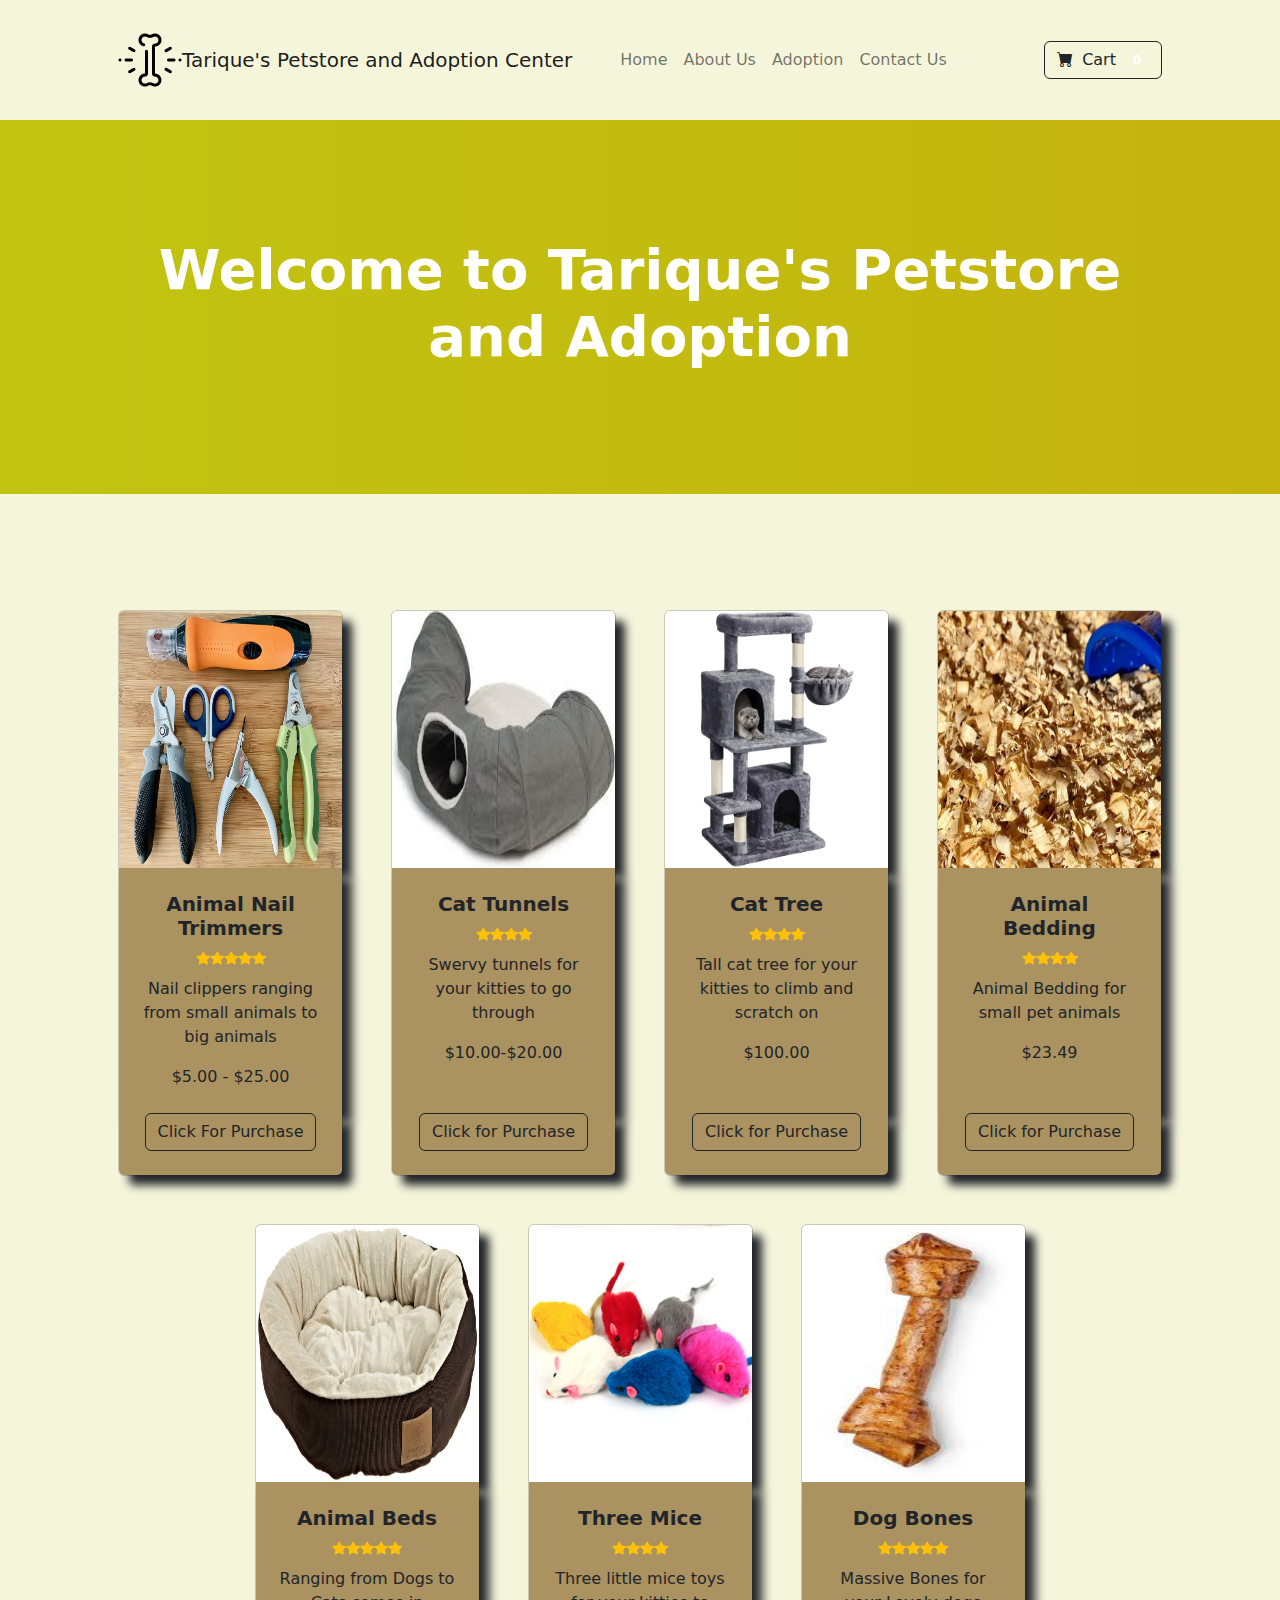
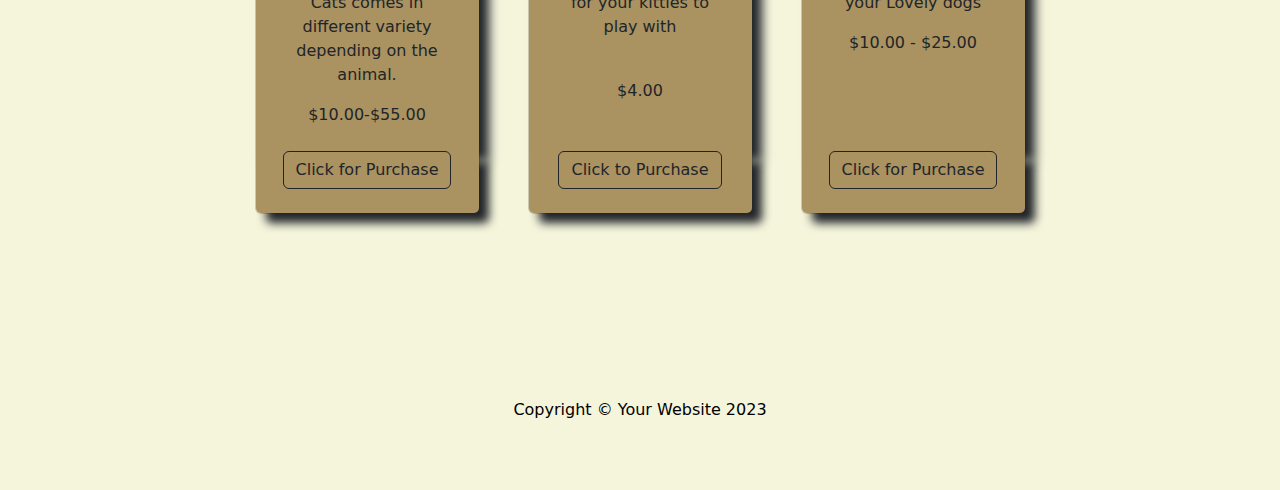
==== commit ff51d24c: "Finishing touches" ====
--- a/index.html
+++ b/index.html
@@ -5,7 +5,7 @@
         <meta name="viewport" content="width=device-width, initial-scale=1, shrink-to-fit=no" />
         <meta name="description" content="" />
         <meta name="author" content="" />
-        <title>Zoomies Petstorea and Adoption Center</title>
+        <title>Tarique's Petstore and Adoption Center</title>
         <!-- Favicon-->
         <link rel="icon" type="image/x-icon" href="assets/favicon.ico" />
         <!-- Bootstrap icons-->
@@ -18,7 +18,7 @@
         <nav class="navbar navbar-expand-lg navbar-light bg-dark">
             <div class="container px-4 px-lg-5">
                 <img src="./img/icons8-dog-bone-64.png" alt="">
-                <a class="navbar-brand" href="#!">Zoomies Petstore and Adoption Center</a>
+                <a class="navbar-brand" href="#!">Tarique's Petstore and Adoption Center</a>
                 <button class="navbar-toggler" type="button" data-bs-toggle="collapse" data-bs-target="#navbarSupportedContent" aria-controls="navbarSupportedContent" aria-expanded="false" aria-label="Toggle navigation"><span class="navbar-toggler-icon"></span></button>
                 <div class="collapse navbar-collapse" id="navbarSupportedContent">
                     <ul class="navbar-nav me-auto mb-2 mb-lg-0 ms-lg-4">
@@ -42,7 +42,7 @@
         <header class="bg-dark py-5 css-selector">
             <div class="container px-4 px-lg-5 my-5">
                 <div class="text-center text-white">
-                    <h1 class="display-4 fw-bolder">Welcome to Zoomies Petstore and Adoption</h1>
+                    <h1 class="display-4 fw-bolder">Welcome to Tarique's Petstore and Adoption</h1>
                     <p class="lead fw-normal text-white-50 mb-0"></p>
                 </div>
             </div>
@@ -54,7 +54,7 @@
                     <div class="col mb-5">
                         <div class="card h-100">
                             <!-- Product image-->
-                            <img class="card-img-top" src="./img/NailTrimmers.webp" style="height: 257px;"/>
+                            <img class="card-img-top" src="./img/NailTrimmers.webp" style="height: 257px; box-shadow: 10px 10px 10px;"/>
                             <!-- Product details-->
                             <div class="card-body p-4 Cardcolor">
                                 <div class="text-center">
@@ -84,7 +84,7 @@
                             <!-- Sale badge-->
                             <!-- <div class="badge bg-dark text-white position-absolute" style="top: 0.5rem; right: 0.5rem"></div> -->
                             <!-- Product image-->
-                            <img class="card-img-top" src="./img/catTunnel.jpg" height="258px" />
+                            <img class="card-img-top" src="./img/catTunnel.jpg" height="258px" style="height: 257px; box-shadow: 10px 10px 10px" />
                     
                             <div class="card-body p-4 Cardcolor">
                                 <div class="text-center">
@@ -125,7 +125,7 @@
                             <!-- Sale badge-->
                             <div class="badge bg-dark text-white position-absolute" style="top: 0.5rem; right: 0.5rem"></div>
                             <!-- Product image-->
-                            <img class="card-img-top" src="./img/catTree.jpg" style="height: 255px;"/>
+                            <img class="card-img-top" src="./img/catTree.jpg" style="height: 255px; height: 257px; box-shadow: 10px 10px 10px;" />
                             <!-- Product details-->
                             <div class="card-body p-4 Cardcolor">
                                 <div class="text-center">
@@ -155,7 +155,7 @@
                     <div class="col mb-5">
                         <div class="card h-100">
                             <!-- Product image-->
-                            <img class="card-img-top" src="./img/42cdfb_442b223d29144451879b62009cc0705e~mv2.webp" style="height: 252px;"/>
+                            <img class="card-img-top" src="./img/42cdfb_442b223d29144451879b62009cc0705e~mv2.webp" style="height: 252px; height: 257px; box-shadow: 10px 10px 10px"/>
                             <!-- Product details-->
                             <div class="card-body p-4 Cardcolor">
                                 <div class="text-center">
@@ -186,7 +186,7 @@
                             <!-- Sale badge--> 
                              <!-- <div class="badge bg-dark text-black position-absolute" style="top: 0.5rem; right: 0.5rem">Sale</div>  -->
                             <!-- Product image-->
-                            <img class="card-img-top" src="./img/AnimalBed.jpg" height="245px" width="150px"/>
+                            <img class="card-img-top" src="./img/AnimalBed.jpg" height="245px" width="150px" style="height: 257px; box-shadow: 10px 10px 10px" />
                             <!-- Product details-->
                             <div class="card-body p-4 Cardcolor">
                                 <div class="text-center">
@@ -218,7 +218,7 @@
                     <div class="col mb-5">
                         <div class="card h-100">
                             <!-- Product image-->
-                            <img class="card-img-top" src="./img/SYDZSW-5pcs-Pack-Funny-Cat-Mice-Toys-Colorful-Mice-Cat-Toy-with-Real-Rabbit-Fur-Small.jpg_640x640.webp" height="235px"/>
+                            <img class="card-img-top" src="./img/SYDZSW-5pcs-Pack-Funny-Cat-Mice-Toys-Colorful-Mice-Cat-Toy-with-Real-Rabbit-Fur-Small.jpg_640x640.webp" height="255px" style="height: 257px; box-shadow: 10px 10px 10px" />
                             <!-- Product details-->
                             <div class="card-body p-4 Cardcolor">
                                 <div class="text-center">
@@ -253,7 +253,7 @@
                             <!-- Sale badge-->
                             <!-- <div class="badge bg-dark text-white position-absolute" style="top: 0.5rem; right: 0.5rem">Sale</div> -->
                             <!-- Product image-->
-                            <img class="card-img-top" src="./img/LargeBone.jpg" height="230px"/>
+                            <img class="card-img-top" src="./img/LargeBone.jpg" height="230px" style="height: 257px; box-shadow: 10px 10px 10px"/>
                             <!-- Product details-->
                             <div class="card-body p-4 Cardcolor">
                                 <div class="text-center">
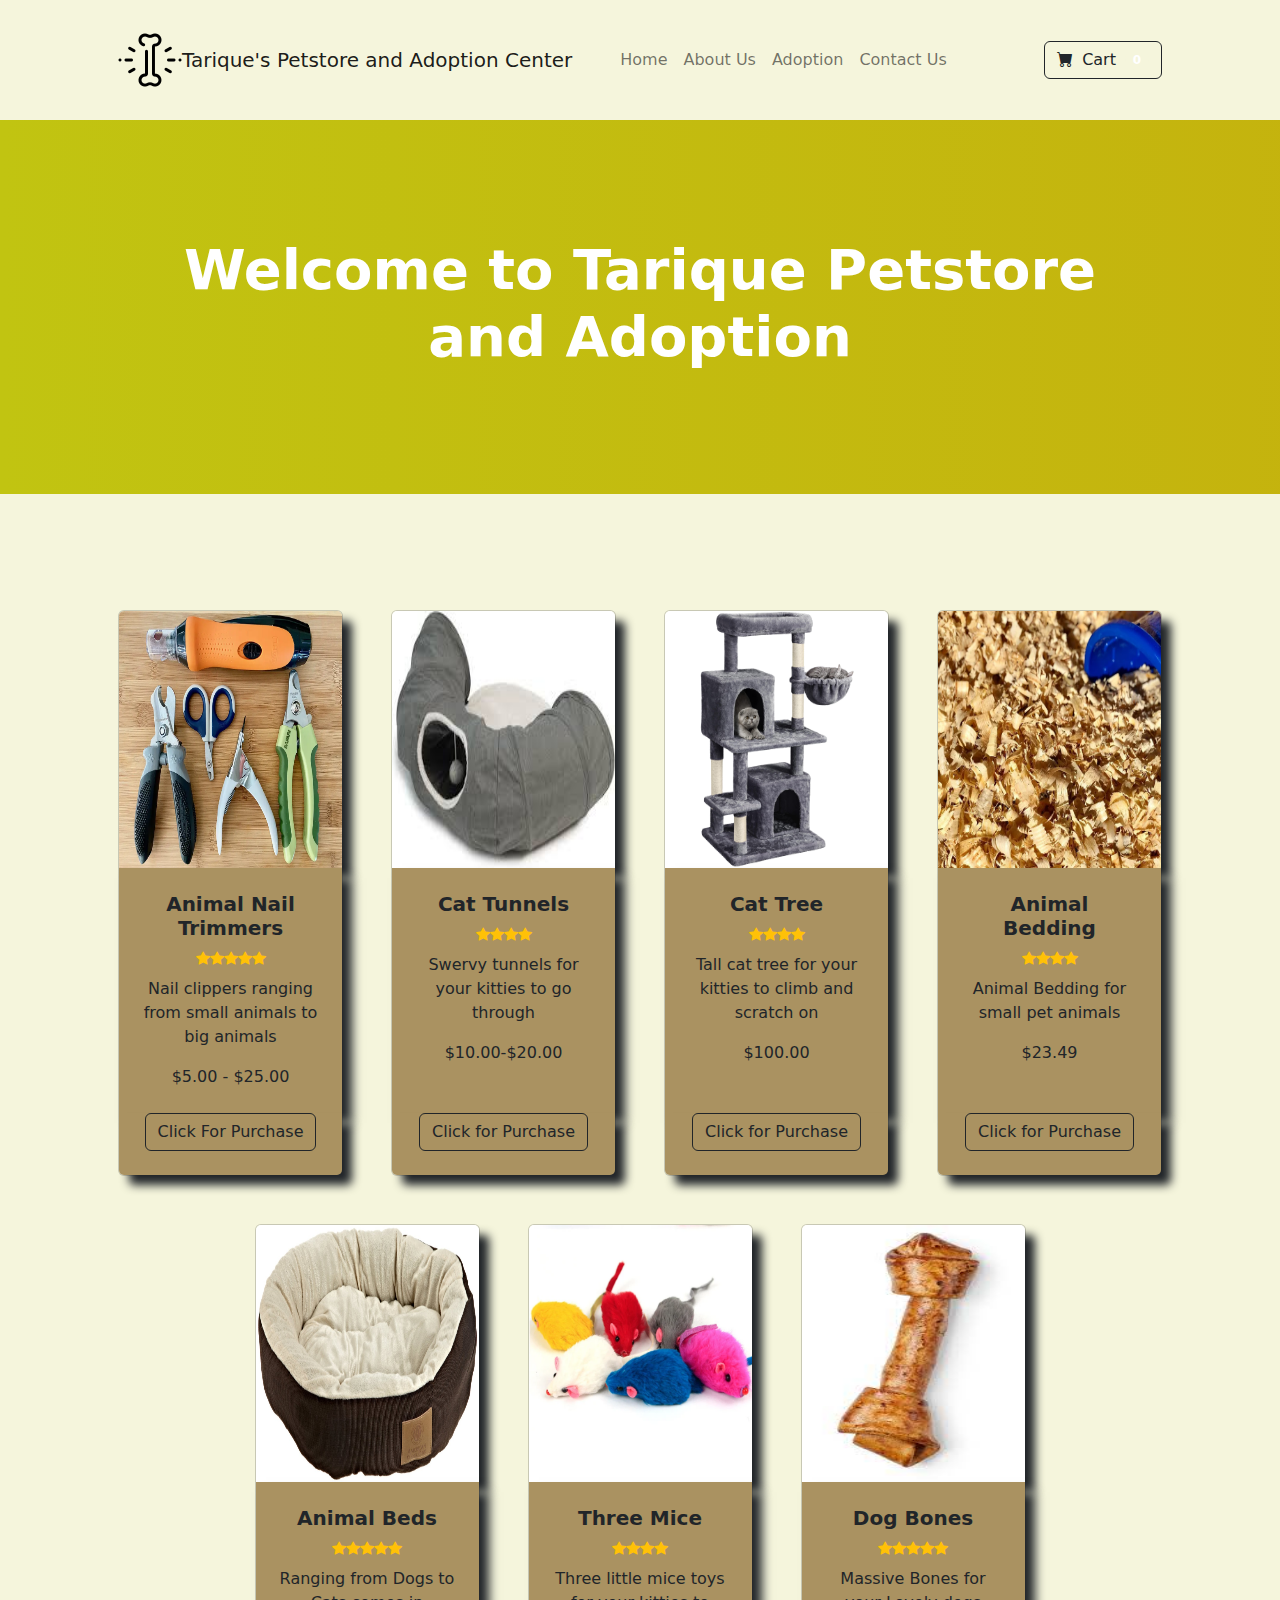
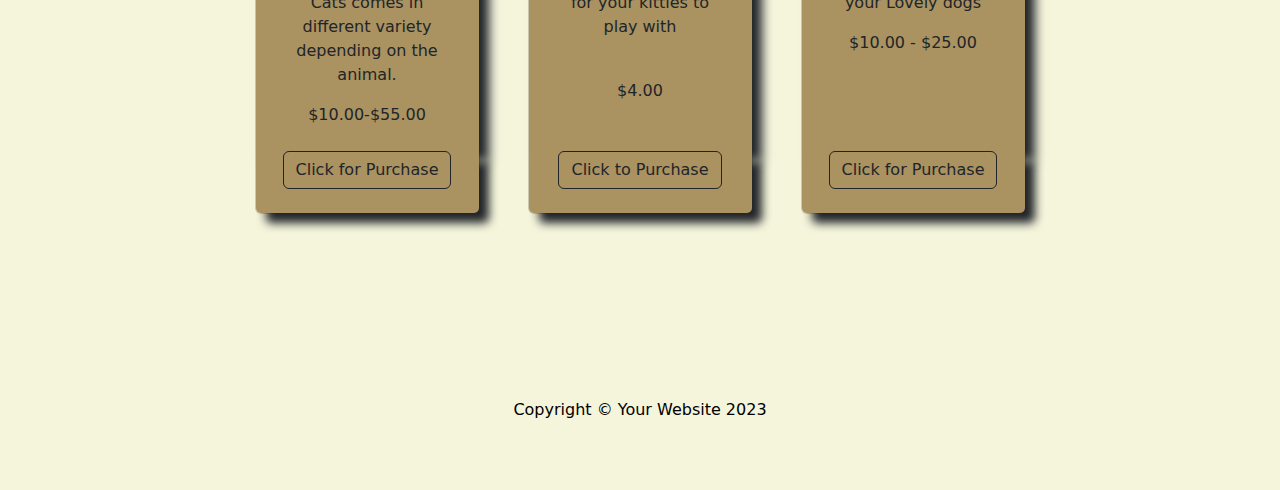
==== commit 258de074: "pushing to ghpages" ====
--- a/index.html
+++ b/index.html
@@ -42,7 +42,7 @@
         <header class="bg-dark py-5 css-selector">
             <div class="container px-4 px-lg-5 my-5">
                 <div class="text-center text-white">
-                    <h1 class="display-4 fw-bolder">Welcome to Tarique's Petstore and Adoption</h1>
+                    <h1 class="display-4 fw-bolder">Welcome to Tarique Petstore and Adoption</h1>
                     <p class="lead fw-normal text-white-50 mb-0"></p>
                 </div>
             </div>
